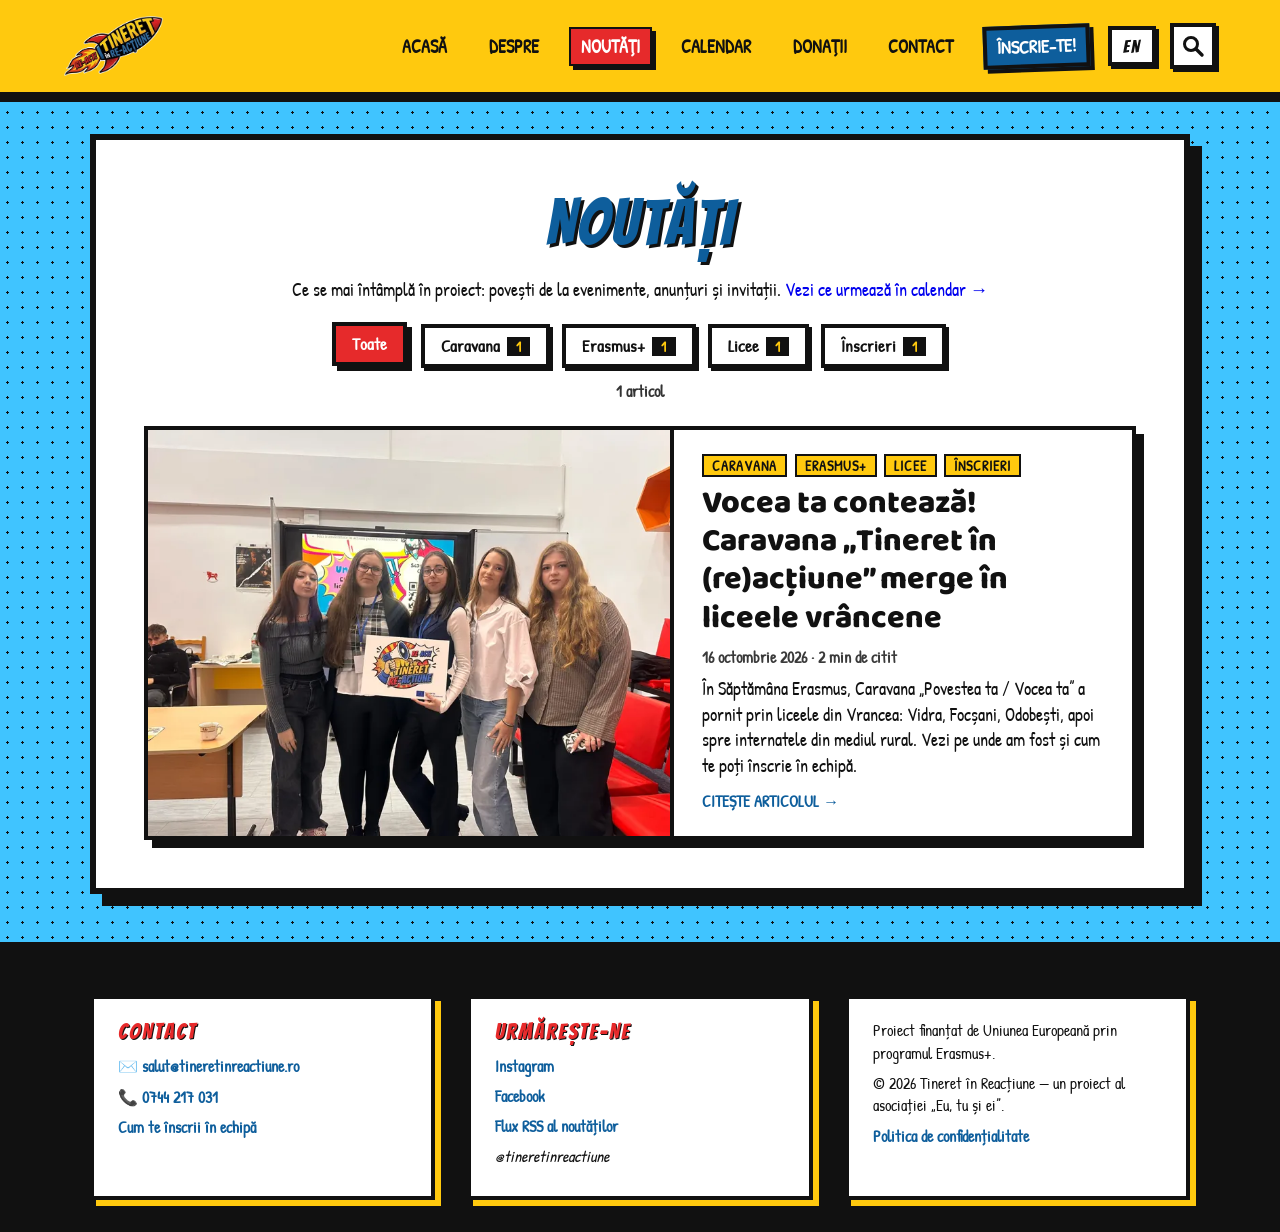
==== noutati.html @ 7a104371 "Add news section, site search and GitHub-to-cPanel publishing - Noutăți: news list with tag filters," ====
<!DOCTYPE html>
<html lang="ro">
<head>
    <meta charset="UTF-8">
    <meta name="viewport" content="width=device-width, initial-scale=1.0, viewport-fit=cover">
    <meta http-equiv="Content-Security-Policy" content="default-src 'self'; script-src 'self'; style-src 'self' 'unsafe-inline'; font-src 'self'; img-src 'self'; connect-src 'self' https://api.web3forms.com; object-src 'none'; base-uri 'self'; form-action 'self' mailto:; manifest-src 'self'; worker-src 'self'">
    <meta name="referrer" content="strict-origin-when-cross-origin">
    <title data-i18n="meta.title.noutati">Noutăți - Tineret în Reacțiune</title>
    <meta name="description" content="Noutăți din proiectul Tineret în Reacțiune: povești de la evenimente, caravane în licee, anunțuri și înscrieri pentru tinerii din Vrancea." data-i18n-attr="content:meta.desc.noutati">
    <link rel="canonical" href="https://tineretinreactiune.ro/noutati.html">
    <meta property="og:type" content="website">
    <meta property="og:site_name" content="Tineret în Reacțiune">
    <meta property="og:locale" content="ro_RO">
    <meta property="og:url" content="https://tineretinreactiune.ro/noutati.html">
    <meta property="og:title" content="Noutăți - Tineret în Reacțiune">
    <meta property="og:description" content="Noutăți din proiectul Tineret în Reacțiune: povești de la evenimente, caravane în licee, anunțuri și înscrieri pentru tinerii din Vrancea.">
    <meta property="og:image" content="https://tineretinreactiune.ro/og-image.png">
    <meta name="twitter:card" content="summary_large_image">
    <meta name="theme-color" content="#FFC90E">
    <link rel="manifest" href="manifest.webmanifest">
    <link rel="icon" type="image/png" href="favicon.png">
    <link rel="apple-touch-icon" href="apple-touch-icon.png">
    <link rel="alternate" type="application/rss+xml" title="Noutăți - Tineret în Reacțiune" href="https://tineretinreactiune.ro/feed.xml">
    <link rel="preload" href="fonts/bangers-400-latin.woff2" as="font" type="font/woff2" crossorigin>
    <link rel="preload" href="fonts/patrick-hand-400-latin.woff2" as="font" type="font/woff2" crossorigin>
    <link rel="stylesheet" href="style.css">
    <script src="lang-init.js"></script>
    <noscript><style>.comic-pop{opacity:1 !important;scale:none !important;rotate:none !important}</style></noscript>
    <script type="application/ld+json">
    {"@context": "https://schema.org", "@type": "Blog", "name": "Noutăți - Tineret în Reacțiune", "url": "https://tineretinreactiune.ro/noutati.html", "inLanguage": "ro", "publisher": {"@type": "NGO", "name": "Tineret în Reacțiune", "url": "https://tineretinreactiune.ro/"}, "blogPost": [{"@type": "BlogPosting", "headline": "Vocea ta contează! Caravana „Tineret în (re)acțiune” merge în liceele vrâncene", "url": "https://tineretinreactiune.ro/noutati/caravana-povestea-ta-vocea-ta.html", "datePublished": "2026-10-16"}]}
    </script>
</head>
<body class="pop-art-bg" data-page="noutati">

    <a href="#main" class="skip-link" data-i18n="a11y.skip">Sari la conținut</a>

    <header class="pop-header" id="site-header"></header>

    <main id="main">
        <section class="pop-inner-page pop-inner-page--top">
            <div class="pop-inner-content news-page">
                <h1 class="inner-title comic-pop" data-i18n="news.title">NOUTĂȚI</h1>
                <p class="inner-text comic-pop" style="transition-delay:0.1s"><span data-i18n="news.intro">Ce se mai întâmplă în proiect: povești de la evenimente, anunțuri și invitații.</span> <a href="calendar.html" data-i18n="news.introCal">Vezi ce urmează în calendar →</a></p>
                <div class="tag-filter comic-pop" role="group" aria-label="Filtrează după etichetă" data-i18n-attr="aria-label:news.filter"><button type="button" data-tag="" aria-pressed="true" data-i18n="news.all">Toate</button><button type="button" data-tag="caravana" aria-pressed="false"><span data-en="Caravan">Caravana</span> <span class="chip-count">1</span></button><button type="button" data-tag="erasmus" aria-pressed="false"><span data-en="Erasmus+">Erasmus+</span> <span class="chip-count">1</span></button><button type="button" data-tag="licee" aria-pressed="false"><span data-en="High schools">Licee</span> <span class="chip-count">1</span></button><button type="button" data-tag="inscrieri" aria-pressed="false"><span data-en="Sign-ups">Înscrieri</span> <span class="chip-count">1</span></button></div>
                <p class="post-count" id="postCount" role="status" aria-live="polite"></p>
                <div class="post-grid post-grid--list">
                <article class="post-card comic-pop is-featured" data-tags="caravana erasmus licee inscrieri">
                    <a class="post-card-cover" href="noutati/caravana-povestea-ta-vocea-ta.html" tabindex="-1" aria-hidden="true"><img class="cover-photo" src="noutati/img/caravana-povestea-ta-vocea-ta/caravana-7-sm.webp" alt="Cinci tinere zâmbesc într-o sală de clasă; una dintre ele ține logo-ul Tineret în (re)acțiune." width="800" height="600" loading="lazy" decoding="async"></a>
                    <div class="post-card-body">
                        <ul class="post-tags post-tags--card" aria-label="Etichete" data-i18n-attr="aria-label:news.tags"><li><a class="tag" href="noutati.html?eticheta=caravana"><span data-en="Caravan">Caravana</span></a></li><li><a class="tag" href="noutati.html?eticheta=erasmus"><span data-en="Erasmus+">Erasmus+</span></a></li><li><a class="tag" href="noutati.html?eticheta=licee"><span data-en="High schools">Licee</span></a></li><li><a class="tag" href="noutati.html?eticheta=inscrieri"><span data-en="Sign-ups">Înscrieri</span></a></li></ul>
                        <h2 class="post-card-title"><a href="noutati/caravana-povestea-ta-vocea-ta.html">Vocea ta contează! Caravana „Tineret în (re)acțiune” merge în liceele vrâncene</a></h2>
                        <p class="post-card-meta"><time datetime="2026-10-16" data-format="long">16 octombrie 2026</time> · 2 <span data-i18n="post.minRead">min de citit</span></p>
                        <p class="post-card-excerpt">În Săptămâna Erasmus, Caravana „Povestea ta / Vocea ta” a pornit prin liceele din Vrancea: Vidra, Focșani, Odobești, apoi spre internatele din mediul rural. Vezi pe unde am fost și cum te poți înscrie în echipă.</p>
                        <a class="post-card-more" href="noutati/caravana-povestea-ta-vocea-ta.html" aria-hidden="true" tabindex="-1"><span data-i18n="news.readMore">Citește articolul</span> →</a>
                    </div>
                </article>
                </div>
            </div>
        </section>
    </main>

    <footer class="pop-footer" id="site-footer"></footer>

    <script src="site-data.js"></script>
    <script src="i18n.js"></script>
    <script src="shared.js"></script>
    <script src="animations.js"></script>
    <script src="search.js"></script>
    <script src="blog.js"></script>
    <script src="spark.js"></script>
</body>
</html>
---- style.css ----
/* style.css - Tineret în Reacțiune · Pop Art */

/* ---------- Fonturi (găzduite local, fără Google) ---------- */
@font-face { font-family: 'Baloo 2'; font-style: normal; font-weight: 800; font-display: swap; src: url('fonts/baloo-2-800-latin-ext.woff2') format('woff2'); unicode-range: U+0100-02BA, U+02BD-02C5, U+02C7-02CC, U+02CE-02D7, U+02DD-02FF, U+0304, U+0308, U+0329, U+1D00-1DBF, U+1E00-1E9F, U+1EF2-1EFF, U+2020, U+20A0-20AB, U+20AD-20C0, U+2113, U+2C60-2C7F, U+A720-A7FF; }
@font-face { font-family: 'Baloo 2'; font-style: normal; font-weight: 800; font-display: swap; src: url('fonts/baloo-2-800-latin.woff2') format('woff2'); unicode-range: U+0000-00FF, U+0131, U+0152-0153, U+02BB-02BC, U+02C6, U+02DA, U+02DC, U+0304, U+0308, U+0329, U+2000-206F, U+20AC, U+2122, U+2191, U+2193, U+2212, U+2215, U+FEFF, U+FFFD; }
@font-face { font-family: 'Bangers'; font-style: normal; font-weight: 400; font-display: swap; src: url('fonts/bangers-400-latin-ext.woff2') format('woff2'); unicode-range: U+0100-02BA, U+02BD-02C5, U+02C7-02CC, U+02CE-02D7, U+02DD-02FF, U+0304, U+0308, U+0329, U+1D00-1DBF, U+1E00-1E9F, U+1EF2-1EFF, U+2020, U+20A0-20AB, U+20AD-20C0, U+2113, U+2C60-2C7F, U+A720-A7FF; }
@font-face { font-family: 'Bangers'; font-style: normal; font-weight: 400; font-display: swap; src: url('fonts/bangers-400-latin.woff2') format('woff2'); unicode-range: U+0000-00FF, U+0131, U+0152-0153, U+02BB-02BC, U+02C6, U+02DA, U+02DC, U+0304, U+0308, U+0329, U+2000-206F, U+20AC, U+2122, U+2191, U+2193, U+2212, U+2215, U+FEFF, U+FFFD; }
@font-face { font-family: 'Patrick Hand'; font-style: normal; font-weight: 400; font-display: swap; src: url('fonts/patrick-hand-400-latin-ext.woff2') format('woff2'); unicode-range: U+0100-02BA, U+02BD-02C5, U+02C7-02CC, U+02CE-02D7, U+02DD-02FF, U+0304, U+0308, U+0329, U+1D00-1DBF, U+1E00-1E9F, U+1EF2-1EFF, U+2020, U+20A0-20AB, U+20AD-20C0, U+2113, U+2C60-2C7F, U+A720-A7FF; }
@font-face { font-family: 'Patrick Hand'; font-style: normal; font-weight: 400; font-display: swap; src: url('fonts/patrick-hand-400-latin.woff2') format('woff2'); unicode-range: U+0000-00FF, U+0131, U+0152-0153, U+02BB-02BC, U+02C6, U+02DA, U+02DC, U+0304, U+0308, U+0329, U+2000-206F, U+20AC, U+2122, U+2191, U+2193, U+2212, U+2215, U+FEFF, U+FFFD; }

/* ---------- Tokens ---------- */
:root {
    --pop-yellow: #FFC90E;
    --pop-magenta: #E62A2B;
    --pop-blue: #0E5E9C;
    --pop-cyan: #40C4FF;
    --pop-black: #111111;
    --pop-white: #FFFFFF;
    --error: #B3001B;
    --header-h: 102px;
    --bounce: cubic-bezier(0.34, 1.56, 0.64, 1);
}

/* ---------- Bază ---------- */
* {
    margin: 0;
    padding: 0;
    box-sizing: border-box;
}

html {
    scroll-behavior: smooth;
}

body {
    min-height: 100vh;
    background-color: var(--pop-white);
    color: var(--pop-black);
    font-family: 'Patrick Hand', cursive;
    overflow-x: hidden;
}

h1, h2, h3 {
    font-family: 'Bangers', cursive;
    font-weight: 400;
    letter-spacing: 2px;
    text-transform: uppercase;
}

img {
    max-width: 100%;
    height: auto;
    display: block;
}

a {
    text-decoration: none;
    transition: all 0.2s;
}

button {
    font: inherit;
    color: inherit;
}

::selection {
    background: var(--pop-yellow);
    color: var(--pop-black);
}

:focus-visible {
    outline: 3px solid var(--pop-black);
    outline-offset: 3px;
}

.i18n-pending body {
    visibility: hidden;
    animation: i18n-failsafe 0s 1.5s forwards;
}

@keyframes i18n-failsafe {
    to { visibility: visible; }
}

.sr-only {
    position: absolute;
    width: 1px; height: 1px;
    padding: 0; margin: -1px;
    overflow: hidden;
    clip: rect(0, 0, 0, 0);
    white-space: nowrap;
    border: 0;
}

.skip-link {
    position: absolute;
    left: 1rem;
    top: -120px;
    z-index: 3000;
    background: var(--pop-yellow);
    color: var(--pop-black);
    border: 4px solid var(--pop-black);
    box-shadow: 4px 4px 0 var(--pop-black);
    padding: 0.5rem 1rem;
    font-weight: 900;
}

.skip-link:focus {
    top: 1rem;
}

/* ---------- Tranziții între pagini (halftone) ---------- */
@view-transition {
    navigation: auto;
}

@property --vt-dot {
    syntax: '<percentage>';
    inherits: false;
    initial-value: 0%;
}

::view-transition-old(root) {
    animation: vt-fade-out 0.4s ease both;
}

::view-transition-new(root) {
    animation: vt-halftone 0.55s cubic-bezier(0.4, 0, 0.2, 1) both;
    -webkit-mask-image: radial-gradient(circle, #000 var(--vt-dot), transparent calc(var(--vt-dot) + 0.5%));
    mask-image: radial-gradient(circle, #000 var(--vt-dot), transparent calc(var(--vt-dot) + 0.5%));
    -webkit-mask-size: 28px 28px;
    mask-size: 28px 28px;
    -webkit-mask-position: center;
    mask-position: center;
}

::view-transition-group(site-header) {
    animation: none;
}

@keyframes vt-halftone {
    from { --vt-dot: 0%; }
    to { --vt-dot: 72%; }
}

@keyframes vt-fade-out {
    to { opacity: 0; scale: 0.98; }
}

/* ---------- Antet ---------- */
.pop-header {
    view-transition-name: site-header;
    padding: 1rem 5%;
    position: fixed;
    width: 100%;
    top: 0;
    z-index: 1000;
    display: flex;
    justify-content: space-between;
    align-items: center;
    gap: 1rem;
    background-color: var(--pop-yellow);
    border-bottom: 5px solid var(--pop-black);
    box-shadow: 0px 5px 0px var(--pop-black);
    transition: padding 0.25s ease, box-shadow 0.25s ease;
}

.pop-header.scrolled {
    padding: 0.5rem 5%;
    box-shadow: 0px 3px 0px var(--pop-black);
}

.pop-header.scrolled .pop-logo-container img {
    height: 44px;
}

.pop-header.scrolled .site-title {
    font-size: 1.7rem;
}

.pop-logo-container {
    display: flex;
    align-items: center;
    gap: 12px;
    min-width: 0;
}

.pop-logo-container img {
    height: 60px;
    width: auto;
    flex-shrink: 0;
    transition: height 0.25s ease;
}

.site-title {
    font-family: 'Bangers', cursive;
    letter-spacing: 2px;
    text-transform: uppercase;
    color: var(--pop-blue);
    font-size: 2.2rem;
    text-shadow: 2px 2px 0px var(--pop-white), 4px 4px 0px var(--pop-black);
    white-space: nowrap;
    transition: font-size 0.25s ease;
}

.site-title span {
    color: var(--pop-magenta);
}

.pop-nav {
    display: flex;
    align-items: center;
}

.nav-links {
    list-style: none;
    display: flex;
    align-items: center;
    gap: 1.1rem;
}

.nav-links li a {
    display: inline-block;
    white-space: nowrap;
    color: var(--pop-black);
    font-weight: 900;
    font-size: 1.15rem;
    text-transform: uppercase;
    padding: 5px 10px;
    border: 2px solid transparent;
}

.nav-links li a:hover,
.nav-links li a.active {
    background-color: var(--pop-magenta);
    color: var(--pop-white);
    border-color: var(--pop-black);
    box-shadow: 4px 4px 0px var(--pop-black);
}

.nav-links li a.nav-cta {
    background-color: var(--pop-blue);
    color: var(--pop-white);
    border: 4px solid var(--pop-black);
    box-shadow: 4px 4px 0 var(--pop-black);
    rotate: -2deg;
}

.nav-links li a.nav-cta:hover,
.nav-links li a.nav-cta[aria-current="page"] {
    background-color: var(--pop-magenta);
    rotate: 0deg;
    translate: -2px -2px;
    box-shadow: 6px 6px 0 var(--pop-black);
}

.lang-toggle {
    font-family: 'Bangers', cursive;
    font-size: 1.15rem;
    letter-spacing: 2px;
    background: var(--pop-white);
    border: 4px solid var(--pop-black);
    box-shadow: 3px 3px 0 var(--pop-black);
    padding: 3px 10px;
    min-width: 48px;
    min-height: 40px;
    cursor: pointer;
    transition: translate 0.15s ease, box-shadow 0.15s ease, background-color 0.15s ease;
}

.lang-toggle:hover {
    background: var(--pop-cyan);
    translate: -2px -2px;
    box-shadow: 5px 5px 0 var(--pop-black);
}

/* Meniu mobil */
.menu-toggle {
    display: none;
    flex-direction: column;
    justify-content: center;
    align-items: center;
    gap: 5px;
    width: 46px;
    height: 46px;
    background-color: var(--pop-white);
    border: 3px solid var(--pop-black);
    box-shadow: 3px 3px 0px var(--pop-black);
    cursor: pointer;
    flex-shrink: 0;
    z-index: 1002;
    position: relative;
}

.menu-toggle span {
    display: block;
    width: 24px;
    height: 3px;
    background-color: var(--pop-black);
    transition: transform 0.3s ease, opacity 0.3s ease;
}

.menu-toggle.open span:nth-child(1) { transform: translateY(8px) rotate(45deg); }
.menu-toggle.open span:nth-child(2) { opacity: 0; }
.menu-toggle.open span:nth-child(3) { transform: translateY(-8px) rotate(-45deg); }

/* ---------- Fundal ---------- */
.pop-art-bg {
    background-image: radial-gradient(var(--pop-black) 10%, transparent 11%);
    background-size: 15px 15px;
    background-color: var(--pop-cyan);
}

/* ---------- Pagini interioare ---------- */
.pop-inner-page {
    min-height: 100vh;
    min-height: 100svh;
    display: flex;
    justify-content: center;
    align-items: center;
    text-align: center;
    padding: calc(var(--header-h) + 2rem) 5% 3rem;
}

.pop-inner-content {
    background-color: var(--pop-white);
    padding: clamp(1.5rem, 5vw, 3rem);
    max-width: 900px;
    width: 100%;
    border: 6px solid var(--pop-black);
    box-shadow: 12px 12px 0px var(--pop-black);
}

.inner-title {
    font-size: clamp(2rem, 5vw, 4rem);
    color: var(--pop-blue);
    text-shadow: 3px 3px 0px var(--pop-black);
    margin-bottom: 20px;
}

.inner-text {
    font-size: 1.15rem;
    line-height: 1.45;
    color: var(--pop-black);
    margin-bottom: 20px;
}

.hero-kicker {
    display: inline-block;
    background-color: var(--pop-black);
    color: var(--pop-yellow);
    font-weight: 700;
    font-size: clamp(0.8rem, 1.8vw, 0.95rem);
    letter-spacing: 3px;
    text-transform: uppercase;
    padding: 4px 14px;
    border: 3px solid var(--pop-black);
    margin-bottom: 0.9rem;
    transform: rotate(-1deg);
}

.quote {
    color: var(--pop-black);
    font-size: clamp(1.05rem, 2.2vw, 1.3rem);
    font-weight: 700;
    font-style: italic;
    line-height: 1.4;
    margin-bottom: 1.25rem;
}

/* ---------- Butoane ---------- */
.btn-wrapper {
    position: relative;
    display: inline-block;
}

.btn {
    display: inline-block;
    background-color: var(--pop-blue);
    color: var(--pop-white);
    padding: 14px 36px;
    font-family: 'Bangers', cursive;
    font-size: clamp(1.2rem, 3vw, 1.7rem);
    letter-spacing: 2px;
    border: 5px solid var(--pop-black);
    box-shadow: 8px 8px 0px var(--pop-black);
    transform: rotate(2deg);
    transition: all 0.2s ease;
    position: relative;
    z-index: 2;
    cursor: pointer;
}

.btn:hover {
    background-color: var(--pop-yellow);
    color: var(--pop-magenta);
    transform: translate(-5px, -5px) rotate(0deg);
    box-shadow: 13px 13px 0px var(--pop-black);
}

.btn:active {
    transform: translate(0, 0) rotate(0deg);
    box-shadow: 4px 4px 0px var(--pop-black);
}

.btn-alt {
    background-color: var(--pop-yellow);
    color: var(--pop-black);
    transform: rotate(-2deg);
}

.btn-alt:hover {
    background-color: var(--pop-magenta);
    color: var(--pop-white);
}

.btn[disabled] {
    opacity: 0.7;
    cursor: progress;
}

.btn-small {
    display: inline-flex;
    align-items: center;
    gap: 0.4rem;
    font-family: 'Patrick Hand', cursive;
    font-weight: 700;
    font-size: 1.05rem;
    padding: 0.45rem 1rem;
    min-height: 44px;
    background: var(--pop-white);
    color: var(--pop-black);
    border: 4px solid var(--pop-black);
    box-shadow: 4px 4px 0 var(--pop-black);
    cursor: pointer;
    transition: translate 0.15s ease, box-shadow 0.15s ease, background-color 0.15s ease;
}

.btn-small:hover {
    background: var(--pop-yellow);
    translate: -2px -2px;
    box-shadow: 6px 6px 0 var(--pop-black);
}

/* =====================================================================
   HERO (prima pagină) — compoziție 1280×720 scalată cu cqw
   ===================================================================== */
.hero-e {
    position: relative;
    min-height: 100vh;
    min-height: 100svh;
    padding-top: var(--header-h);
    display: grid;
    place-items: center;
    overflow: hidden;
    isolation: isolate;
    border-bottom: 6px solid var(--pop-black);
}

.hero-bg {
    position: absolute;
    inset: var(--header-h) 0 0 0;
    z-index: -1;
    overflow: hidden;
    background: #F58A1F;
}

.hero-layer {
    position: absolute;
    inset: 0;
    width: 100%;
    height: 100%;
    display: block;
}

.hero-rays {
    position: absolute;
    top: 50%;
    left: 50%;
    width: min(150vmax, 2800px);
    aspect-ratio: 1;
    translate: -50% -50%;
    background: repeating-conic-gradient(from 0deg, rgba(255, 255, 255, 0.26) 0deg 8.6deg, rgba(255, 255, 255, 0) 9deg 20deg);
    animation: rays-spin 140s linear infinite;
    will-change: rotate;
    pointer-events: none;
}

.hero-rays--white {
    background: repeating-conic-gradient(from 7deg, rgba(255, 255, 255, 0.85) 0deg 4deg, rgba(255, 255, 255, 0) 4.4deg 51deg);
    animation-duration: 220s;
    animation-direction: reverse;
}

@keyframes rays-spin {
    to { rotate: 360deg; }
}

.hero-stage {
    position: relative;
    width: min(100vw, calc((100vh - var(--header-h)) * 16 / 9), 1600px);
    width: min(100vw, calc((100svh - var(--header-h)) * 16 / 9), 1600px);
    aspect-ratio: 16 / 9;
    container-type: inline-size;
}

.hero-bubble,
.hero-badge,
.hero-bangs {
    position: absolute;
    inset: 0;
    pointer-events: none;
}

.hero-bubble {
    transform-origin: 50% 51%;
    animation: bubble-pop 0.8s var(--bounce) 0.15s both;
}

.hero-title {
    position: absolute;
    left: 19.14%;
    width: 61.72%;
    top: 26.1%;
    text-align: center;
    font-family: 'Baloo 2', 'Rubik', sans-serif;
    font-weight: 800;
    font-size: 8.125cqw;
    line-height: 0.98;
    letter-spacing: 0;
    text-transform: none;
    color: var(--pop-black);
    -webkit-text-stroke: 0.23cqw var(--pop-black);
}

.star-up,
.star-down {
    transform-box: fill-box;
    transform-origin: center;
    animation: twinkle 2.6s ease-in-out infinite;
    animation-delay: calc(var(--i) * -0.37s);
}

@keyframes twinkle {
    0%, 100% { scale: 1; }
    50% { scale: 1.18; }
}

.hero-cta-wrap {
    position: absolute;
    left: 16.8%;
    width: 61.72%;
    top: 69.4%;
    display: flex;
    justify-content: center;
    animation: pop-in 0.6s var(--bounce) 0.75s both;
}

.hero-cta {
    background-color: var(--pop-magenta);
    font-size: max(16px, 2.2cqw);
    padding: max(8px, 0.95cqw) max(18px, 2.7cqw);
    text-shadow: 2px 2px 0 var(--pop-black);
    transform: rotate(-2deg);
}

.hero-badge {
    transform-origin: 11.7% 16.4%;
    animation: badge-drop 0.75s var(--bounce) 0.45s both;
}

.hero-logo {
    position: absolute;
    left: 0.3%;
    top: 2.5%;
    width: 25.8%;
    rotate: -4deg;
    filter: drop-shadow(0.55cqw 0.55cqw 0 var(--pop-black));
    pointer-events: auto;
    cursor: pointer;
    user-select: none;
    -webkit-user-drag: none;
}

.hero-bangs {
    transform-origin: 65% 80%;
    animation: pop-in 0.5s var(--bounce) 1.15s both, bangs-wiggle 3.5s ease-in-out 2s infinite;
}

@keyframes bangs-wiggle {
    0%, 80%, 100% { rotate: 0deg; }
    85% { rotate: -4deg; }
    90% { rotate: 3deg; }
    95% { rotate: -2deg; }
}

.hero-spark {
    position: absolute;
    right: -2.03%;
    bottom: -3.05%;
    width: 36.7%;
    padding: 0;
    border: 0;
    background: none;
    cursor: pointer;
    rotate: -5deg;
    transition: scale 0.25s var(--bounce);
    animation: spark-fly 1.1s cubic-bezier(0.22, 1, 0.36, 1) 0.5s both;
    -webkit-tap-highlight-color: transparent;
}

.hero-spark img {
    width: 100%;
    filter: drop-shadow(0.23cqw 0 0 #fff) drop-shadow(-0.23cqw 0 0 #fff) drop-shadow(0 0.23cqw 0 #fff) drop-shadow(0 -0.23cqw 0 #fff) drop-shadow(0.62cqw 0.62cqw 0 var(--pop-black));
    animation: spark-hover 3.2s ease-in-out 1.6s infinite;
}

.hero-spark:hover {
    scale: 1.04;
}

.hero-spark.boing {
    scale: 1.12;
}

.hero-spark:focus-visible {
    outline: 4px dashed var(--pop-black);
    outline-offset: 4px;
    border-radius: 16px;
}

@keyframes spark-fly {
    from { translate: 60vw 12%; opacity: 0; }
    35% { opacity: 1; }
    to { translate: 0 0; opacity: 1; }
}

@keyframes spark-hover {
    0%, 100% { translate: 0 0; }
    50% { translate: 0 -3.5%; }
}

.spark-tip {
    position: absolute;
    right: 1.5%;
    bottom: 47%;
    width: max-content;
    max-width: 21%;
    z-index: 5;
    background: var(--pop-white);
    border: 4px solid var(--pop-black);
    border-radius: 18px;
    box-shadow: 6px 6px 0 var(--pop-black);
    padding: max(10px, 0.9cqw) max(14px, 1.3cqw);
    font-weight: 700;
    font-size: max(15px, 1.4cqw);
    line-height: 1.3;
    text-align: left;
    opacity: 0;
    scale: 0.6;
    transform-origin: 70% 110%;
    transition: opacity 0.2s ease, scale 0.35s var(--bounce);
    pointer-events: none;
}

.spark-tip.show {
    opacity: 1;
    scale: 1;
    pointer-events: auto;
}

.spark-tip::after {
    content: '';
    position: absolute;
    bottom: -18px;
    right: 30%;
    border-left: 12px solid transparent;
    border-right: 12px solid transparent;
    border-top: 18px solid var(--pop-black);
}

.spark-tip a {
    display: inline-block;
    margin-top: 4px;
    color: var(--pop-blue);
    font-weight: 900;
    text-decoration: underline;
}

@keyframes bubble-pop {
    from { opacity: 0; transform: scale(0.35) rotate(-6deg); }
    to { opacity: 1; transform: none; }
}

@keyframes badge-drop {
    from { opacity: 0; transform: translateY(-60%) rotate(-25deg); }
    to { opacity: 1; transform: none; }
}

@keyframes pop-in {
    from { opacity: 0; scale: 0.3; }
    to { opacity: 1; scale: 1; }
}

/* ---------- Secțiuni prima pagină ---------- */
.home-intro {
    display: grid;
    grid-template-columns: minmax(0, 1.4fr) minmax(0, 1fr);
    gap: 2.5rem;
    align-items: start;
    max-width: 1150px;
    margin: 0 auto;
    padding: 5rem 5% 3rem;
}

.home-intro:has(.next-event[hidden]) {
    grid-template-columns: minmax(0, 1fr);
    max-width: 900px;
}

.intro-card {
    background: var(--pop-white);
    border: 6px solid var(--pop-black);
    box-shadow: 12px 12px 0 var(--pop-black);
    padding: clamp(1.5rem, 4vw, 2.5rem);
    transform: rotate(-1deg);
    text-align: center;
}

.intro-card h2 {
    font-size: clamp(2.2rem, 5vw, 3.6rem);
    color: var(--pop-magenta);
    text-shadow: 3px 3px 0 var(--pop-black);
    margin-bottom: 0.75rem;
}

.intro-actions {
    display: flex;
    flex-wrap: wrap;
    justify-content: center;
    gap: 1.5rem;
    margin-top: 1.5rem;
}

.next-event {
    background: var(--pop-yellow);
    border: 6px solid var(--pop-black);
    box-shadow: 10px 10px 0 var(--pop-black);
    padding: 1.5rem;
    transform: rotate(2deg);
    text-align: center;
}

.next-event-label {
    display: inline-block;
    background: var(--pop-black);
    color: var(--pop-yellow);
    font-weight: 700;
    letter-spacing: 2px;
    text-transform: uppercase;
    padding: 3px 12px;
    margin-bottom: 0.75rem;
}

.next-event h3 {
    font-size: clamp(1.7rem, 3.5vw, 2.3rem);
    color: var(--pop-blue);
    text-shadow: 2px 2px 0 var(--pop-white);
    margin-bottom: 0.35rem;
}

.next-event-when {
    font-size: 1.15rem;
    font-weight: 700;
    margin-bottom: 1rem;
}

.countdown {
    display: flex;
    justify-content: center;
    gap: 0.75rem;
    margin-bottom: 1.25rem;
}

.countdown-box {
    min-width: 72px;
    background: var(--pop-white);
    border: 4px solid var(--pop-black);
    box-shadow: 4px 4px 0 var(--pop-black);
    padding: 0.4rem 0.5rem;
}

.countdown-num {
    display: block;
    font-family: 'Bangers', cursive;
    font-size: 2.4rem;
    line-height: 1;
    color: var(--pop-magenta);
}

.countdown-unit {
    font-size: 0.95rem;
    font-weight: 700;
    text-transform: uppercase;
}

.next-event-live {
    font-family: 'Bangers', cursive;
    font-size: 2rem;
    color: var(--pop-magenta);
    margin-bottom: 1rem;
}

.impact {
    max-width: 1150px;
    margin: 0 auto;
    padding: 1rem 5% 5rem;
    text-align: center;
}

.impact-title {
    display: inline-block;
    font-size: clamp(2rem, 4vw, 3rem);
    background: var(--pop-black);
    color: var(--pop-yellow);
    padding: 0.2rem 1.25rem;
    margin-bottom: 2rem;
    transform: rotate(-1deg);
}

.impact-grid {
    list-style: none;
    display: grid;
    grid-template-columns: repeat(auto-fit, minmax(220px, 1fr));
    gap: 1.75rem;
}

.impact-item {
    display: flex;
    flex-direction: column;
    gap: 0.25rem;
    padding: 1.5rem 1rem;
    border: 5px solid var(--pop-black);
    box-shadow: 8px 8px 0 var(--pop-black);
    background: var(--pop-yellow);
    color: var(--pop-black);
}

.impact-item:nth-child(2) { background: var(--pop-magenta); color: var(--pop-white); }
.impact-item:nth-child(3) { background: var(--pop-blue); color: var(--pop-white); }

.impact-num {
    font-family: 'Bangers', cursive;
    font-size: clamp(3rem, 7vw, 4.5rem);
    line-height: 1;
    color: var(--pop-white);
    text-shadow: 3px 3px 0 var(--pop-black);
    -webkit-text-stroke: 1px var(--pop-black);
}

.impact-label {
    font-size: 1.25rem;
    font-weight: 700;
    text-transform: uppercase;
}

/* ---------- Spark (cursor) ---------- */
#spark-cursor {
    position: fixed;
    top: 0; left: 0;
    width: 70px;
    pointer-events: none;
    z-index: 9999;
    display: none;
    transform-origin: center center;
    will-change: transform, opacity;
    filter: drop-shadow(6px 6px 0px rgba(17, 17, 17, 0.6));
    opacity: 0;
    transition: opacity 0.3s ease;
}

@media (hover: hover) and (pointer: fine) {
    #spark-cursor { display: block; }
}

/* Easter egg */
.pow-burst {
    position: fixed;
    z-index: 10000;
    width: 180px;
    translate: -50% -50%;
    pointer-events: none;
    animation: pow 1.1s var(--bounce) forwards;
}

.pow-burst span {
    position: absolute;
    inset: 0;
    display: grid;
    place-items: center;
    font-family: 'Bangers', cursive;
    font-size: 3rem;
    color: var(--pop-white);
    -webkit-text-stroke: 2px var(--pop-black);
    text-shadow: 4px 4px 0 var(--pop-black);
    rotate: -8deg;
}

@keyframes pow {
    0% { scale: 0.2; opacity: 0; }
    20% { scale: 1.15; opacity: 1; }
    75% { scale: 1; opacity: 1; }
    100% { scale: 1.3; opacity: 0; }
}

.confetti-star {
    position: fixed;
    z-index: 10000;
    width: 26px;
    height: 26px;
    pointer-events: none;
}

/* ---------- Comic pop (scroll reveal) ---------- */
/* scale/rotate (not transform) so elements keep their own transform tilt */
.comic-pop {
    opacity: 0;
    scale: 0.5;
    rotate: -5deg;
    transition: opacity 0.6s var(--bounce), scale 0.6s var(--bounce), rotate 0.6s var(--bounce);
}

.comic-pop.active {
    opacity: 1;
    scale: 1;
    rotate: 0deg;
}

/* ---------- Footer ---------- */
.pop-footer {
    background-color: var(--pop-black);
    color: var(--pop-white);
    border-top: 5px solid var(--pop-black);
    padding: 3rem 5% 2rem;
}

.pop-footer :focus-visible {
    outline-color: var(--pop-yellow);
}

.footer-inner {
    display: flex;
    flex-wrap: wrap;
    gap: 2rem;
    max-width: 1100px;
    margin: 0 auto;
    justify-content: space-between;
}

.footer-col {
    flex: 1 1 220px;
    min-width: 220px;
    background-color: var(--pop-white);
    color: var(--pop-black);
    border: 4px solid var(--pop-black);
    box-shadow: 6px 6px 0px var(--pop-yellow);
    padding: 1.25rem 1.5rem;
}

.footer-col h2 {
    font-size: 1.4rem;
    color: var(--pop-magenta);
    margin-bottom: 0.75rem;
    text-shadow: 1px 1px 0px var(--pop-black);
}

.footer-col p {
    margin-bottom: 0.5rem;
    line-height: 1.4;
}

.footer-col a {
    color: var(--pop-blue);
    font-weight: 700;
}

.footer-col a:hover {
    color: var(--pop-magenta);
}

.footer-social {
    display: flex;
    flex-direction: column;
    gap: 0.5rem;
}

.footer-handle {
    margin-top: 0.5rem;
    font-style: italic;
}

.btn-install {
    margin-top: 0.5rem;
    font-weight: 700;
    font-size: 1rem;
    padding: 0.5rem 0.9rem;
    min-height: 44px;
    background: var(--pop-yellow);
    border: 4px solid var(--pop-black);
    box-shadow: 4px 4px 0 var(--pop-black);
    cursor: pointer;
}

.btn-install:hover {
    background: var(--pop-cyan);
}

/* ---------- Buton Înapoi Sus ---------- */
.back-to-top {
    position: fixed;
    right: 20px;
    bottom: 20px;
    width: 52px;
    height: 52px;
    background-color: var(--pop-yellow);
    color: var(--pop-black);
    border: 4px solid var(--pop-black);
    box-shadow: 5px 5px 0px var(--pop-black);
    font-size: 1.2rem;
    cursor: pointer;
    z-index: 900;
    opacity: 0;
    visibility: hidden;
    transform: translateY(20px);
    transition: opacity 0.3s ease, transform 0.3s ease, visibility 0.3s;
}

.back-to-top.visible {
    opacity: 1;
    visibility: visible;
    transform: translateY(0);
}

.back-to-top:hover {
    background-color: var(--pop-magenta);
    color: var(--pop-white);
    transform: translate(-3px, -3px);
    box-shadow: 8px 8px 0px var(--pop-black);
}

/* ---------- Calendar ---------- */
.events-section + .events-section {
    margin-top: 3rem;
}

.events-heading {
    display: inline-block;
    font-size: clamp(1.6rem, 3.5vw, 2.4rem);
    background: var(--pop-black);
    color: var(--pop-yellow);
    padding: 0.15rem 1rem;
    margin-bottom: 1.5rem;
    transform: rotate(-1deg);
}

.calendar-grid {
    display: flex;
    flex-direction: column;
    gap: 2rem;
    max-width: 900px;
    margin: 0 auto;
}

.event-card {
    position: relative;
    display: flex;
    align-items: center;
    gap: 20px;
    text-align: left;
    background: var(--pop-white);
    border: 4px solid var(--pop-black);
    box-shadow: 8px 8px 0px var(--pop-black);
    padding: 20px;
    transition: transform 0.2s ease, box-shadow 0.2s ease;
}

.event-card:hover {
    transform: translateX(8px);
    box-shadow: 12px 12px 0px var(--pop-magenta);
}

.event-date {
    background: var(--pop-yellow);
    color: var(--pop-black);
    border: 4px solid var(--pop-black);
    padding: 10px;
    text-align: center;
    min-width: 110px;
    display: flex;
    flex-direction: column;
    justify-content: center;
    flex-shrink: 0;
}

.event-day { font-family: 'Bangers', cursive; font-size: 3rem; line-height: 1; }
.event-month { font-size: 1.2rem; font-weight: 900; text-transform: uppercase; }
.event-year { font-size: 0.95rem; font-weight: 700; }

.event-details h3 {
    font-size: 2rem;
    color: var(--pop-blue);
    margin-bottom: 5px;
    text-shadow: 1px 1px 0px var(--pop-black);
}

.event-details p {
    font-size: 1.1rem;
    line-height: 1.4;
}

.event-location {
    display: inline-block;
    margin-top: 10px;
    background: var(--pop-magenta);
    color: var(--pop-white);
    padding: 5px 15px;
    border: 2px solid var(--pop-black);
    font-weight: bold;
}

.event-actions {
    display: flex;
    flex-wrap: wrap;
    gap: 0.75rem;
    margin-top: 1rem;
}

.event-card.is-past {
    background: #F1F1F1;
}

.event-card.is-past .event-date {
    background: #D9D9D9;
}

.event-card.is-past .event-details h3 {
    color: #3A3A3A;
    padding-right: 7.5rem;
}

.event-card.is-past .event-location {
    background: #5A5A5A;
}

.event-stamp {
    position: absolute;
    top: 12px;
    right: 12px;
    font-family: 'Bangers', cursive;
    font-size: 1.5rem;
    letter-spacing: 3px;
    color: var(--pop-magenta);
    background: var(--pop-white);
    border: 4px solid var(--pop-black);
    box-shadow: 3px 3px 0 var(--pop-black);
    padding: 0 0.7rem;
    rotate: 8deg;
}

.events-empty {
    background: var(--pop-yellow);
    border: 4px solid var(--pop-black);
    box-shadow: 8px 8px 0 var(--pop-black);
    padding: 1.5rem;
    font-size: 1.2rem;
    font-weight: 700;
}

.events-empty a {
    color: var(--pop-blue);
    text-decoration: underline;
}

/* ---------- Donații ---------- */
.panou-donatie {
    background-color: var(--pop-white);
    border: 5px solid var(--pop-black);
    box-shadow: 12px 12px 0px var(--pop-black);
    padding: 40px 20px;
    max-width: 700px;
    margin: 0 auto;
    text-align: center;
    transform: rotate(1deg);
}

.panou-donatie h2 {
    font-size: 3rem;
    color: var(--pop-magenta);
    margin-bottom: 20px;
    text-shadow: 2px 2px 0px var(--pop-black);
}

.panou-donatie p {
    font-size: 1.2rem;
    line-height: 1.5;
    margin-bottom: 25px;
}

.btn-donatie {
    background-color: var(--pop-magenta);
    color: var(--pop-white);
    font-size: 2rem;
    padding: 15px 50px;
}

.btn-donatie:hover {
    background-color: var(--pop-yellow);
    color: var(--pop-magenta);
    transform: translate(-4px, -4px);
    box-shadow: 12px 12px 0px var(--pop-black);
}

.panou-bancar {
    scroll-margin-top: calc(var(--header-h) + 1rem);
    background-color: var(--pop-yellow);
    border: 5px solid var(--pop-black);
    box-shadow: 10px 10px 0px var(--pop-black);
    padding: 30px;
    max-width: 700px;
    margin: 40px auto 0;
    text-align: left;
}

.panou-bancar h2 {
    font-size: 1.8rem;
    margin-bottom: 20px;
    text-shadow: 2px 2px 0px var(--pop-white);
}

.rand-bancar {
    display: flex;
    flex-wrap: wrap;
    align-items: center;
    gap: 10px;
    background: var(--pop-white);
    border: 2px solid var(--pop-black);
    padding: 12px 16px;
    margin-bottom: 12px;
}

.eticheta-bancara {
    font-weight: 900;
    text-transform: uppercase;
    color: var(--pop-magenta);
    min-width: 110px;
}

.valoare-bancara {
    font-family: monospace;
    font-size: 1.1rem;
    letter-spacing: 1px;
    flex-grow: 1;
    overflow-wrap: anywhere;
}

.btn-copiaza {
    background-color: var(--pop-blue);
    color: var(--pop-white);
    font-weight: 700;
    font-size: 0.95rem;
    border: 2px solid var(--pop-black);
    box-shadow: 3px 3px 0px var(--pop-black);
    padding: 6px 14px;
    min-height: 40px;
    cursor: pointer;
    transition: all 0.15s ease;
}

.btn-copiaza:hover {
    background-color: var(--pop-yellow);
    color: var(--pop-black);
    transform: translate(-2px, -2px);
    box-shadow: 5px 5px 0px var(--pop-black);
}

.btn-copiaza.copiat {
    background-color: var(--pop-magenta);
}

/* ---------- Formulare ---------- */
.pop-form {
    display: grid;
    gap: 1.25rem;
    max-width: 720px;
    margin: 0 auto;
    text-align: left;
}

.form-row {
    display: grid;
    grid-template-columns: repeat(2, minmax(0, 1fr));
    gap: 1.25rem;
}

.field {
    display: flex;
    flex-direction: column;
    gap: 0.35rem;
}

.field label,
.field .field-label {
    font-weight: 900;
    font-size: 1.1rem;
}

.req {
    color: var(--pop-magenta);
}

.field input,
.field select,
.field textarea {
    width: 100%;
    font: inherit;
    font-size: 1.15rem;
    color: var(--pop-black);
    background: var(--pop-white);
    padding: 0.65rem 0.85rem;
    border: 4px solid var(--pop-black);
    border-radius: 0;
    box-shadow: 4px 4px 0 var(--pop-black);
    transition: box-shadow 0.15s ease, border-color 0.15s ease;
}

.field textarea {
    min-height: 140px;
    resize: vertical;
}

.field input:focus-visible,
.field select:focus-visible,
.field textarea:focus-visible {
    outline: none;
    border-color: var(--pop-blue);
    box-shadow: 6px 6px 0 var(--pop-blue);
}

.field [aria-invalid="true"] {
    border-color: var(--error);
    box-shadow: 4px 4px 0 var(--error);
}

.field-error {
    color: var(--error);
    font-weight: 700;
}

.field-error:empty {
    display: none;
}

.field-hint {
    font-size: 0.98rem;
    color: #333;
}

.check {
    display: flex;
    gap: 0.75rem;
    align-items: flex-start;
    font-size: 1.1rem;
    line-height: 1.35;
}

.check input {
    width: 26px;
    height: 26px;
    flex-shrink: 0;
    margin-top: 1px;
    accent-color: var(--pop-magenta);
    box-shadow: none;
}

.check a {
    color: var(--pop-blue);
    font-weight: 700;
    text-decoration: underline;
}

.hp-field {
    position: absolute;
    left: -10000px;
    width: 1px;
    height: 1px;
    overflow: hidden;
}

.form-actions {
    display: flex;
    justify-content: center;
    margin-top: 0.5rem;
}

.form-status {
    font-weight: 700;
    font-size: 1.1rem;
    padding: 0.75rem 1rem;
    border: 4px solid var(--pop-black);
    background: var(--pop-yellow);
    box-shadow: 4px 4px 0 var(--pop-black);
}

.form-status.is-error {
    background: #FFE3E3;
    border-color: var(--error);
    box-shadow: 4px 4px 0 var(--error);
}

.form-status a {
    color: var(--pop-blue);
    text-decoration: underline;
}

.form-success {
    display: grid;
    justify-items: center;
    gap: 1rem;
    text-align: center;
    animation: pop-in 0.6s var(--bounce) both;
}

.form-success h2 {
    font-size: clamp(2rem, 5vw, 3rem);
    color: var(--pop-magenta);
    text-shadow: 3px 3px 0 var(--pop-black);
}

.form-success h2:focus {
    outline: none;
}

.form-success img {
    width: 160px;
    filter: drop-shadow(6px 6px 0 var(--pop-black));
    animation: spark-hover 2.4s ease-in-out infinite;
}

.section-divider {
    border: 0;
    border-top: 5px dashed var(--pop-black);
    margin: 2.5rem 0;
}

/* ---------- Politică / text lung ---------- */
.legal {
    text-align: left;
}

.legal h2 {
    font-size: clamp(1.4rem, 3vw, 1.8rem);
    color: var(--pop-blue);
    text-shadow: 1px 1px 0 var(--pop-black);
    margin: 1.75rem 0 0.5rem;
}

.legal p,
.legal li {
    font-size: 1.12rem;
    line-height: 1.5;
    margin-bottom: 0.6rem;
}

.legal ul {
    padding-left: 1.4rem;
}

.legal a {
    color: var(--pop-blue);
    font-weight: 700;
    text-decoration: underline;
}

.legal-updated {
    font-style: italic;
    color: #333;
}

/* ---------- Offline ---------- */
.offline-spark {
    width: 180px;
    margin: 0 auto 1rem;
    filter: drop-shadow(6px 6px 0 var(--pop-black)) grayscale(0.4);
}

/* ---------- Căutare ---------- */
.pop-nav {
    gap: 0.9rem;
}

.search-toggle {
    order: 1;
    display: inline-grid;
    place-items: center;
    width: 46px;
    height: 46px;
    flex-shrink: 0;
    background: var(--pop-white);
    color: var(--pop-black);
    border: 4px solid var(--pop-black);
    box-shadow: 3px 3px 0 var(--pop-black);
    cursor: pointer;
    transition: translate 0.15s ease, box-shadow 0.15s ease, background-color 0.15s ease;
}

.search-toggle:hover {
    background: var(--pop-cyan);
    translate: -2px -2px;
    box-shadow: 5px 5px 0 var(--pop-black);
}

.search-open {
    overflow: hidden;
}

.search-dialog {
    width: min(680px, calc(100% - 32px));
    max-width: none;
    max-height: calc(100dvh - 32px);
    margin: max(16px, 9vh) auto auto;
    padding: 0;
    border: 6px solid var(--pop-black);
    box-shadow: 12px 12px 0 var(--pop-black);
    background: var(--pop-white);
    color: var(--pop-black);
    overflow: hidden;
}

.search-dialog[open] {
    animation: pop-in 0.35s var(--bounce) both;
}

.search-dialog::backdrop {
    background-color: rgba(17, 17, 17, 0.6);
    background-image: radial-gradient(rgba(255, 201, 14, 0.35) 12%, transparent 13%);
    background-size: 14px 14px;
}

.search-box {
    display: flex;
    flex-direction: column;
    max-height: calc(100dvh - 44px);
}

.search-head {
    display: flex;
    align-items: center;
    justify-content: space-between;
    gap: 1rem;
    padding: 0.6rem 0.75rem 0.6rem 1.1rem;
    background: var(--pop-yellow);
    border-bottom: 4px solid var(--pop-black);
}

.search-title {
    font-size: 1.7rem;
    color: var(--pop-blue);
    text-shadow: 2px 2px 0 var(--pop-white);
}

.search-close {
    width: 44px;
    height: 44px;
    font-size: 1.3rem;
    font-weight: 900;
    background: var(--pop-white);
    border: 4px solid var(--pop-black);
    box-shadow: 3px 3px 0 var(--pop-black);
    cursor: pointer;
}

.search-close:hover {
    background: var(--pop-magenta);
    color: var(--pop-white);
}

.search-field {
    padding: 1rem 1.1rem 0.4rem;
}

.search-field input {
    width: 100%;
    font: inherit;
    font-size: 1.3rem;
    padding: 0.7rem 0.9rem;
    border: 4px solid var(--pop-black);
    border-radius: 0;
    box-shadow: 4px 4px 0 var(--pop-black);
    background: var(--pop-white);
    color: var(--pop-black);
}

.search-field input:focus-visible {
    outline: none;
    border-color: var(--pop-blue);
    box-shadow: 5px 5px 0 var(--pop-blue);
}

.search-status {
    padding: 0.35rem 1.1rem;
    font-weight: 700;
    color: #333;
    min-height: 2rem;
}

.search-results {
    list-style: none;
    overflow-y: auto;
    overscroll-behavior: contain;
    padding: 0.25rem 1.1rem 1rem;
    display: grid;
    gap: 0.6rem;
}

.search-hit {
    display: grid;
    gap: 0.15rem;
    padding: 0.65rem 0.9rem;
    color: var(--pop-black);
    border: 3px solid var(--pop-black);
    background: var(--pop-white);
    transition: none;
}

[aria-selected="true"] > .search-hit {
    background: var(--pop-yellow);
    box-shadow: 5px 5px 0 var(--pop-black);
    translate: -2px -2px;
}

.search-type {
    justify-self: start;
    font-size: 0.85rem;
    font-weight: 900;
    letter-spacing: 1px;
    text-transform: uppercase;
    padding: 0 0.5rem;
    border: 2px solid var(--pop-black);
    background: var(--pop-cyan);
}

.search-hit--post .search-type { background: var(--pop-magenta); color: var(--pop-white); }
.search-hit--event .search-type { background: var(--pop-blue); color: var(--pop-white); }

.search-hit-title {
    font-family: 'Baloo 2', sans-serif;
    font-weight: 800;
    font-size: 1.2rem;
    line-height: 1.2;
}

.search-hit-text {
    font-size: 1.02rem;
    line-height: 1.35;
    color: #2A2A2A;
}

.search-hit mark {
    background: var(--pop-yellow);
    color: var(--pop-black);
    font-weight: 700;
    padding: 0 2px;
}

[aria-selected="true"] > .search-hit mark {
    background: var(--pop-white);
}

.search-keys {
    padding: 0.5rem 1.1rem;
    border-top: 3px dashed var(--pop-black);
    font-size: 0.95rem;
    color: #333;
}

/* ---------- Etichete de secțiune ---------- */
.section-tag {
    display: inline-block;
    font-size: clamp(1.6rem, 3.5vw, 2.4rem);
    background: var(--pop-black);
    color: var(--pop-yellow);
    padding: 0.15rem 1rem;
    margin-bottom: 1.5rem;
    transform: rotate(-1deg);
}

/* ---------- Noutăți: listă + carduri ---------- */
.pop-inner-page--top {
    align-items: flex-start;
}

.news-page {
    max-width: 1100px;
}

.tag-filter {
    display: flex;
    flex-wrap: wrap;
    justify-content: center;
    gap: 0.75rem;
    margin: 0.5rem 0 0.75rem;
}

.tag-filter button {
    font: inherit;
    font-weight: 700;
    font-size: 1.05rem;
    min-height: 44px;
    padding: 0.35rem 1rem;
    background: var(--pop-white);
    border: 4px solid var(--pop-black);
    box-shadow: 3px 3px 0 var(--pop-black);
    cursor: pointer;
    transition: translate 0.15s ease, box-shadow 0.15s ease, background-color 0.15s ease;
}

.tag-filter button:hover {
    background: var(--pop-cyan);
}

.tag-filter button[aria-pressed="true"] {
    background: var(--pop-magenta);
    color: var(--pop-white);
    translate: -2px -2px;
    box-shadow: 5px 5px 0 var(--pop-black);
}

.chip-count {
    display: inline-block;
    min-width: 1.6em;
    margin-left: 0.2rem;
    padding: 0 0.3rem;
    background: var(--pop-black);
    color: var(--pop-yellow);
    font-size: 0.9rem;
}

.post-count {
    font-weight: 700;
    color: #333;
    margin-bottom: 1.5rem;
}

.post-grid {
    display: grid;
    grid-template-columns: repeat(auto-fill, minmax(min(100%, 300px), 1fr));
    gap: 2rem;
    text-align: left;
}

.post-grid--home {
    grid-template-columns: repeat(auto-fit, minmax(min(100%, 300px), 380px));
    justify-content: center;
}

.post-card {
    position: relative;
    display: flex;
    flex-direction: column;
    background: var(--pop-white);
    border: 4px solid var(--pop-black);
    box-shadow: 8px 8px 0 var(--pop-black);
    transition: opacity 0.6s var(--bounce), scale 0.6s var(--bounce), rotate 0.6s var(--bounce), translate 0.2s ease, box-shadow 0.2s ease;
}

.post-card:hover,
.post-card:focus-within {
    translate: -4px -4px;
    box-shadow: 12px 12px 0 var(--pop-magenta);
}

.post-card.is-featured {
    grid-column: 1 / -1;
    display: grid;
    grid-template-columns: minmax(0, 1.15fr) minmax(0, 1fr);
}

.post-card-cover {
    display: block;
    border-bottom: 4px solid var(--pop-black);
    overflow: hidden;
}

.post-card.is-featured .post-card-cover {
    border-bottom: 0;
    border-right: 4px solid var(--pop-black);
}

.post-card-cover > * {
    transition: scale 0.4s ease;
}

.post-card:hover .post-card-cover > * {
    scale: 1.04;
}

.post-card-body {
    display: flex;
    flex-direction: column;
    gap: 0.5rem;
    padding: 1.1rem 1.25rem 1.25rem;
    flex: 1;
}

.post-card.is-featured .post-card-body {
    justify-content: center;
    padding: 1.5rem 1.75rem;
}

.post-card-title {
    font-family: 'Baloo 2', sans-serif;
    font-weight: 800;
    text-transform: none;
    letter-spacing: 0;
    font-size: 1.35rem;
    line-height: 1.2;
}

.post-card.is-featured .post-card-title {
    font-size: clamp(1.45rem, 2.6vw, 2rem);
}

.post-card-title a {
    color: var(--pop-black);
}

/* The whole card is clickable through the title link. */
.post-card-title a::after {
    content: '';
    position: absolute;
    inset: 0;
    z-index: 1;
}

.post-card-title a:focus-visible {
    outline: none;
}

.post-card:has(.post-card-title a:focus-visible) {
    outline: 4px dashed var(--pop-black);
    outline-offset: 5px;
}

.post-card-meta {
    font-weight: 700;
    color: #3A3A3A;
}

.post-card-excerpt {
    font-size: 1.1rem;
    line-height: 1.45;
}

.post-card-more {
    margin-top: auto;
    padding-top: 0.25rem;
    font-weight: 900;
    color: var(--pop-blue);
    text-transform: uppercase;
}

.post-card:hover .post-card-more {
    color: var(--pop-magenta);
}

/* Tag links sit above the card's stretched link. */
.post-tags {
    position: relative;
    z-index: 2;
    list-style: none;
    display: flex;
    flex-wrap: wrap;
    gap: 0.45rem;
}

.tag {
    display: inline-block;
    font-size: 0.9rem;
    font-weight: 900;
    letter-spacing: 1px;
    text-transform: uppercase;
    color: var(--pop-black);
    background: var(--pop-yellow);
    border: 2px solid var(--pop-black);
    padding: 0 0.5rem;
}

.tag:hover {
    background: var(--pop-magenta);
    color: var(--pop-white);
}

/* ---------- Copertă pop-art (articole fără poză) ---------- */
.cover-comic {
    position: relative;
    aspect-ratio: 16 / 9;
    overflow: hidden;
    container-type: inline-size;
    display: grid;
    place-content: center;
    justify-items: center;
    gap: 2cqw;
    padding: 6cqw 8cqw;
    isolation: isolate;
    background: var(--pop-magenta);
}

.cover-comic::after {
    content: '';
    position: absolute;
    inset: 0;
    z-index: -1;
    background-image: radial-gradient(rgba(17, 17, 17, 0.35) 18%, transparent 19%);
    background-size: 3.2cqw 3.2cqw;
    -webkit-mask-image: linear-gradient(135deg, #000 0%, transparent 55%);
    mask-image: linear-gradient(135deg, #000 0%, transparent 55%);
}

.cover-blue { background: var(--pop-blue); }
.cover-yellow { background: var(--pop-yellow); }
.cover-cyan { background: var(--pop-cyan); }

.cover-rays {
    position: absolute;
    inset: -60%;
    z-index: -2;
    background: repeating-conic-gradient(from 0deg, rgba(255, 255, 255, 0.22) 0deg 7deg, rgba(255, 255, 255, 0) 7.5deg 18deg);
}

.cover-kicker {
    font-family: 'Bangers', cursive;
    font-size: 6.5cqw;
    letter-spacing: 0.4cqw;
    line-height: 1;
    text-transform: uppercase;
    color: var(--pop-yellow);
    background: var(--pop-black);
    padding: 0.6cqw 2.4cqw;
    rotate: -3deg;
}

.cover-bubble {
    position: relative;
    max-width: 78cqw;
    font-family: 'Baloo 2', sans-serif;
    font-weight: 800;
    font-size: 6.8cqw;
    line-height: 1.02;
    text-align: center;
    color: var(--pop-black);
    background: var(--pop-white);
    border: 0.9cqw solid var(--pop-black);
    border-radius: 50% / 46%;
    box-shadow: 1.4cqw 1.4cqw 0 var(--pop-black);
    padding: 3.2cqw 6cqw;
    rotate: 2deg;
    white-space: pre-line;
}

.cover-bubble::after {
    content: '';
    position: absolute;
    left: 16%;
    bottom: -4.6cqw;
    width: 6cqw;
    height: 6cqw;
    background: var(--pop-white);
    border-right: 0.9cqw solid var(--pop-black);
    border-bottom: 0.9cqw solid var(--pop-black);
    clip-path: polygon(0 0, 100% 0, 100% 100%);
    rotate: 12deg;
}

.cover-spark {
    position: absolute;
    right: 2cqw;
    bottom: 1cqw;
    width: 27cqw;
    rotate: -8deg;
    filter: drop-shadow(0.8cqw 0.8cqw 0 var(--pop-black));
}

.cover-photo {
    width: 100%;
    aspect-ratio: 16 / 9;
    object-fit: cover;
    object-position: 50% 55%;
}

.post-card.is-featured .cover-comic,
.post-card.is-featured .cover-photo {
    aspect-ratio: auto;
    width: 100%;
    height: 100%;
    min-height: 280px;
}

/* ---------- Prima pagină: ultimele noutăți ---------- */
.home-news {
    max-width: 1150px;
    margin: 0 auto;
    padding: 2rem 5% 4rem;
    text-align: center;
}

.home-news-more {
    margin-top: 2.5rem;
}

/* ---------- Pagina unui articol ---------- */
.read-progress {
    position: fixed;
    top: var(--header-h);
    left: 0;
    right: 0;
    z-index: 999;
    height: 7px;
    background: var(--pop-black);
    pointer-events: none;
}

.read-progress span {
    display: block;
    height: 100%;
    background: var(--pop-magenta);
    transform: scaleX(0);
    transform-origin: 0 50%;
}

.post-page {
    padding: calc(var(--header-h) + 2.5rem) 5% 4rem;
}

.post {
    max-width: 860px;
    margin: 0 auto;
    background: var(--pop-white);
    border: 6px solid var(--pop-black);
    box-shadow: 12px 12px 0 var(--pop-black);
    padding: clamp(1.25rem, 4.5vw, 3rem);
}

.post-header {
    display: grid;
    gap: 0.85rem;
    margin-bottom: 1.75rem;
}

.breadcrumb ol {
    list-style: none;
    display: flex;
    flex-wrap: wrap;
    align-items: center;
    gap: 0.35rem;
    font-weight: 700;
    font-size: 1rem;
}

.breadcrumb li + li::before {
    content: '›';
    margin-right: 0.35rem;
    color: var(--pop-magenta);
    font-weight: 900;
}

.breadcrumb a {
    color: var(--pop-blue);
    text-decoration: underline;
}

.breadcrumb [aria-current] {
    color: #3A3A3A;
}

.post-title {
    font-family: 'Baloo 2', sans-serif;
    font-weight: 800;
    text-transform: none;
    letter-spacing: 0;
    font-size: clamp(1.9rem, 4.6vw, 3rem);
    line-height: 1.08;
    color: var(--pop-blue);
    text-shadow: 3px 3px 0 var(--pop-yellow);
}

.post-meta {
    font-weight: 700;
    font-size: 1.05rem;
    color: #3A3A3A;
}

.post-cover {
    margin: 0 0 1.75rem;
    border: 4px solid var(--pop-black);
    box-shadow: 8px 8px 0 var(--pop-black);
    overflow: hidden;
    rotate: -0.6deg;
}

.post-cover.comic-pop.active {
    rotate: -0.6deg;
}

.lang-note {
    display: none;
    margin-bottom: 1.25rem;
    padding: 0.6rem 1rem;
    font-weight: 700;
    background: var(--pop-cyan);
    border: 3px solid var(--pop-black);
}

html[lang="en"] .lang-note {
    display: block;
}

.prose {
    font-size: 1.22rem;
    line-height: 1.6;
}

.prose > * + * {
    margin-top: 1rem;
}

.prose h2 {
    margin-top: 2.25rem;
    font-size: clamp(1.6rem, 3.6vw, 2.2rem);
    color: var(--pop-magenta);
    text-shadow: 2px 2px 0 var(--pop-black);
    line-height: 1.15;
}

.prose h3 {
    margin-top: 1.75rem;
    font-size: clamp(1.35rem, 3vw, 1.7rem);
    color: var(--pop-blue);
}

.prose strong {
    font-weight: 900;
}

.prose ul {
    padding-left: 0;
    list-style: none;
    display: grid;
    gap: 0.6rem;
}

.prose ul li {
    position: relative;
    padding-left: 2rem;
}

.prose ul li::before {
    content: '★';
    position: absolute;
    left: 0;
    top: 0;
    color: var(--pop-magenta);
    -webkit-text-stroke: 1px var(--pop-black);
}

.prose ul.route li {
    padding: 0.7rem 1rem 0.7rem 2.6rem;
    background: #FFF6CC;
    border: 3px solid var(--pop-black);
    box-shadow: 4px 4px 0 var(--pop-black);
}

.prose ul.route li::before {
    content: '📍';
    left: 0.7rem;
    top: 0.7rem;
    -webkit-text-stroke: 0;
}

.prose a:not(.btn) {
    color: var(--pop-blue);
    font-weight: 700;
    text-decoration: underline;
}

.prose .callout {
    padding: 1rem 1.25rem;
    background: var(--pop-yellow);
    border: 4px solid var(--pop-black);
    box-shadow: 6px 6px 0 var(--pop-black);
    rotate: -0.8deg;
    font-size: 1.3rem;
}

.prose-cta {
    padding: 0.75rem 0;
    text-align: center;
}

.prose-cta .btn {
    font-size: clamp(1.05rem, 2.6vw, 1.4rem);
    padding: 12px 24px;
}

.photo-grid {
    display: grid;
    grid-template-columns: repeat(2, minmax(0, 1fr));
    gap: 1rem;
    margin: 1.5rem 0;
}

.photo-grid figure:nth-child(odd) { rotate: -1deg; }
.photo-grid figure:nth-child(even) { rotate: 1.2deg; }

.photo-grid img {
    width: 100%;
    height: 100%;
    aspect-ratio: 4 / 5;
    object-fit: cover;
}

.prose figure img {
    border: 4px solid var(--pop-black);
    box-shadow: 6px 6px 0 var(--pop-black);
}

.prose figcaption {
    margin-top: 0.6rem;
    font-size: 1rem;
    color: #3A3A3A;
    font-style: italic;
}

.post-events {
    margin-top: 2.25rem;
    padding: 1.25rem 1.4rem;
    background: var(--pop-cyan);
    border: 4px solid var(--pop-black);
    box-shadow: 6px 6px 0 var(--pop-black);
}

.post-events h2 {
    font-size: 1.7rem;
    margin-bottom: 0.75rem;
    text-shadow: 2px 2px 0 var(--pop-white);
}

.post-events-list {
    list-style: none;
    display: grid;
    gap: 0.6rem;
}

.post-events-list a {
    display: grid;
    gap: 0.1rem;
    padding: 0.6rem 0.9rem;
    color: var(--pop-black);
    background: var(--pop-white);
    border: 3px solid var(--pop-black);
}

.post-events-list a:hover {
    background: var(--pop-yellow);
    translate: -2px -2px;
    box-shadow: 4px 4px 0 var(--pop-black);
}

.post-events-list .is-past a {
    background: #F1F1F1;
}

.post-cta {
    display: flex;
    align-items: center;
    gap: 1.5rem;
    margin-top: 2.25rem;
    padding: 1.5rem;
    background: var(--pop-yellow);
    border: 5px solid var(--pop-black);
    box-shadow: 8px 8px 0 var(--pop-black);
}

.post-cta img {
    width: 120px;
    flex-shrink: 0;
    filter: drop-shadow(5px 5px 0 var(--pop-black));
    animation: spark-hover 3s ease-in-out infinite;
}

.post-cta h2 {
    font-size: clamp(1.6rem, 3.5vw, 2.2rem);
    color: var(--pop-blue);
    text-shadow: 2px 2px 0 var(--pop-white);
    margin-bottom: 0.35rem;
}

.post-cta p {
    font-size: 1.15rem;
    margin-bottom: 1rem;
}

.share-bar {
    display: flex;
    flex-wrap: wrap;
    align-items: center;
    gap: 0.75rem 1rem;
    margin-top: 2rem;
    padding-top: 1.5rem;
    border-top: 5px dashed var(--pop-black);
}

.share-label {
    font-family: 'Bangers', cursive;
    font-size: 1.6rem;
    letter-spacing: 2px;
    color: var(--pop-magenta);
}

.share-buttons {
    display: flex;
    flex-wrap: wrap;
    gap: 0.75rem;
}

.share-copy.copiat {
    background: var(--pop-magenta);
    color: var(--pop-white);
}

.post-pager {
    max-width: 860px;
    margin: 2.5rem auto 0;
    display: grid;
    grid-template-columns: repeat(2, minmax(0, 1fr));
    gap: 1.5rem;
}

.pager-link {
    display: grid;
    gap: 0.25rem;
    padding: 1rem 1.25rem;
    color: var(--pop-black);
    background: var(--pop-white);
    border: 4px solid var(--pop-black);
    box-shadow: 6px 6px 0 var(--pop-black);
}

.pager-next {
    grid-column: 2;
    text-align: right;
}

.pager-link:hover {
    background: var(--pop-yellow);
    translate: -3px -3px;
    box-shadow: 9px 9px 0 var(--pop-black);
}

.pager-dir {
    font-weight: 900;
    text-transform: uppercase;
    color: var(--pop-magenta);
}

.pager-title {
    font-family: 'Baloo 2', sans-serif;
    font-weight: 800;
    line-height: 1.2;
}

.related-posts {
    max-width: 1150px;
    margin: 3.5rem auto 0;
    text-align: center;
}

/* ---------- Proiectul pe scurt ---------- */
.facts {
    margin-top: 2.5rem;
    text-align: center;
}

.facts-grid {
    list-style: none;
    display: grid;
    grid-template-columns: repeat(auto-fit, minmax(min(100%, 170px), 1fr));
    gap: 1.25rem;
}

.fact {
    display: grid;
    align-content: center;
    gap: 0.25rem;
    padding: 1.1rem 0.75rem;
    background: var(--pop-yellow);
    border: 4px solid var(--pop-black);
    box-shadow: 6px 6px 0 var(--pop-black);
}

.fact:nth-child(2) { background: var(--pop-magenta); color: var(--pop-white); }
.fact:nth-child(3) { background: var(--pop-blue); color: var(--pop-white); }
.fact:nth-child(4) { background: var(--pop-cyan); }

.fact-num {
    font-family: 'Bangers', cursive;
    font-size: clamp(2.3rem, 5vw, 3rem);
    letter-spacing: 1px;
    line-height: 1;
    color: var(--pop-white);
    text-shadow: 3px 3px 0 var(--pop-black);
    -webkit-text-stroke: 1px var(--pop-black);
}

.fact-label {
    font-weight: 700;
    font-size: 1.08rem;
    line-height: 1.25;
}

/* ---------- Înscriere ---------- */
.join-page {
    max-width: 900px;
}

.join-lead {
    font-size: clamp(1.2rem, 2.6vw, 1.45rem);
    font-weight: 700;
}

.join-cta {
    display: grid;
    justify-items: center;
    gap: 0.9rem;
    margin: 1.25rem 0 0.5rem;
}

.join-block {
    margin-top: 2.25rem;
    text-align: left;
    padding: 1.25rem 1.5rem;
    border: 4px solid var(--pop-black);
    box-shadow: 6px 6px 0 var(--pop-black);
    background: var(--pop-white);
}

.join-block h2 {
    font-size: clamp(1.5rem, 3.2vw, 2rem);
    color: var(--pop-magenta);
    text-shadow: 1px 1px 0 var(--pop-black);
    margin-bottom: 0.5rem;
}

.join-block p {
    font-size: 1.15rem;
    line-height: 1.5;
}

.join-block p + p {
    margin-top: 0.6rem;
}

.join-block--gain {
    background: #FFF6CC;
}

.gain-list {
    list-style: none;
    display: grid;
    gap: 0.7rem;
    font-size: 1.15rem;
    line-height: 1.45;
}

.gain-list li {
    position: relative;
    padding-left: 2rem;
}

.gain-list li::before {
    content: '★';
    position: absolute;
    left: 0;
    color: var(--pop-magenta);
    -webkit-text-stroke: 1px var(--pop-black);
}

/* ---------- Calendar: perioade + eveniment deschis din căutare ---------- */
.event-day.is-range {
    font-size: 2.3rem;
    white-space: nowrap;
}

.event-card {
    scroll-margin-top: calc(var(--header-h) + 1.5rem);
}

.event-card.is-target {
    outline: 5px dashed var(--pop-magenta);
    outline-offset: 6px;
}

.event-card:focus {
    outline: 5px dashed var(--pop-magenta);
    outline-offset: 6px;
}

/* =====================================================================
   Responsiv
   ===================================================================== */
@media (max-width: 1439px) {
    .site-title {
        position: absolute;
        width: 1px; height: 1px;
        overflow: hidden;
        clip: rect(0, 0, 0, 0);
        white-space: nowrap;
    }
}

@media (max-width: 1200px) {
    .nav-links { gap: 0.6rem; }
    .nav-links li a { padding: 5px 7px; }
    .pop-nav { gap: 0.7rem; }
}

@media (max-width: 1024px) {
    :root { --header-h: 82px; }
    .pop-header, .pop-header.scrolled { padding: 0.8rem 5%; }
    .pop-logo-container img, .pop-header.scrolled .pop-logo-container img { height: 46px; }
    .menu-toggle { display: flex; }
    .nav-links {
        position: fixed; top: 0; right: 0;
        height: 100vh; height: 100dvh; width: min(80vw, 320px);
        background-color: var(--pop-yellow); border-left: 5px solid var(--pop-black);
        flex-direction: column; justify-content: center; align-items: center; gap: 1.6rem;
        transform: translateX(100%); z-index: 1001;
        visibility: hidden;
        transition: transform 0.3s ease, visibility 0s linear 0.3s;
    }
    .nav-links.open { transform: translateX(0); visibility: visible; transition: transform 0.3s ease, visibility 0s; }
    .nav-links li a { font-size: 1.4rem; padding: 8px 15px; }
}

@media (max-width: 900px) {
    .home-intro { grid-template-columns: minmax(0, 1fr); padding-top: 3.5rem; }
    .next-event { transform: rotate(1deg); }
}

/* Hero: compoziție decupată pe telefoane în portret */
@media (max-width: 900px) and (orientation: portrait) {
    .hero-e { display: block; place-items: normal; min-height: 0; padding-bottom: 22vw; }
    .hero-stage { width: 155vw; margin-left: -27.5vw; margin-top: 16vw; }
    .hero-badge { translate: 30vw -14vw; }
    .hero-logo { width: 26%; }
    .hero-cta-wrap { top: 58%; }
    .hero-cta { font-size: max(18px, 3.3cqw); }
    .star-down { display: none; }
    .hero-bangs { translate: -26vw 10vw; }
    .hero-spark { right: 17.7%; bottom: -22%; width: 30%; }
    .spark-tip { right: 46%; bottom: -14%; max-width: 32%; font-size: max(15px, 2.6cqw); transform-origin: 100% 60%; }
    .spark-tip::after { bottom: auto; top: 40%; right: -22px; border: 0; border-top: 12px solid transparent; border-bottom: 12px solid transparent; border-left: 18px solid var(--pop-black); }
}

@media (max-width: 768px) {
    .footer-inner { flex-direction: column; }
    .footer-col { box-shadow: 4px 4px 0px var(--pop-yellow); }
    .back-to-top { right: 14px; bottom: 14px; width: 44px; height: 44px; font-size: 1rem; }

    .event-card { flex-direction: column; align-items: stretch; text-align: center; gap: 10px; }
    .event-date { min-width: 0; }
    .event-actions { justify-content: center; }
    .event-stamp { top: -14px; right: 10px; }
    .event-card.is-past .event-details h3 { padding-right: 0; }

    .panou-donatie { box-shadow: 5px 5px 0px var(--pop-black); padding: 20px; transform: rotate(0deg); }
    .btn-donatie { padding: 10px 25px; font-size: 1.5rem; }
    .form-row { grid-template-columns: minmax(0, 1fr); }
    .intro-card, .next-event { box-shadow: 7px 7px 0 var(--pop-black); }
}

@media (max-width: 480px) {
    .pop-inner-content { box-shadow: 6px 6px 0 var(--pop-black); border-width: 5px; }
    .countdown-box { min-width: 62px; }
    .countdown-num { font-size: 2rem; }
}

/* Noutăți, articole, căutare */
@media (max-width: 1024px) {
    .search-toggle { order: 0; }
    .menu-toggle { order: 1; }
}

@media (max-width: 960px) {
    .post-card.is-featured { display: flex; }
    .post-card.is-featured .post-card-cover { border-right: 0; border-bottom: 4px solid var(--pop-black); }
    .post-card.is-featured .cover-comic, .post-card.is-featured .cover-photo { aspect-ratio: 16 / 9; height: auto; min-height: 0; }
    .post-card.is-featured .post-card-body { padding: 1.1rem 1.25rem 1.25rem; }
}

@media (max-width: 768px) {
    .post { box-shadow: 7px 7px 0 var(--pop-black); border-width: 5px; }
    .post-cover { box-shadow: 5px 5px 0 var(--pop-black); }
    .post-cta { flex-direction: column; text-align: center; }
    .post-cta img { width: 96px; }
    .post-pager { grid-template-columns: minmax(0, 1fr); }
    .pager-next { grid-column: auto; }
    .join-block { padding: 1rem 1.1rem; }
}

@media (max-width: 480px) {
    .post-page { padding-left: 12px; padding-right: 12px; }
    .prose { font-size: 1.15rem; }
    .search-dialog { margin-top: 12px; width: calc(100% - 24px); box-shadow: 6px 6px 0 var(--pop-black); border-width: 5px; }
    .search-keys { display: none; }
    .share-label { width: 100%; }
}

/* ---------- Mișcare redusă ---------- */
@media (prefers-reduced-motion: reduce) {
    @view-transition { navigation: none; }
    *, *::before, *::after {
        animation-duration: 0.001ms !important;
        animation-iteration-count: 1 !important;
        transition-duration: 0.001ms !important;
        scroll-behavior: auto !important;
    }
    #spark-cursor { display: none !important; }
    .comic-pop { opacity: 1 !important; scale: none !important; rotate: none !important; }
}
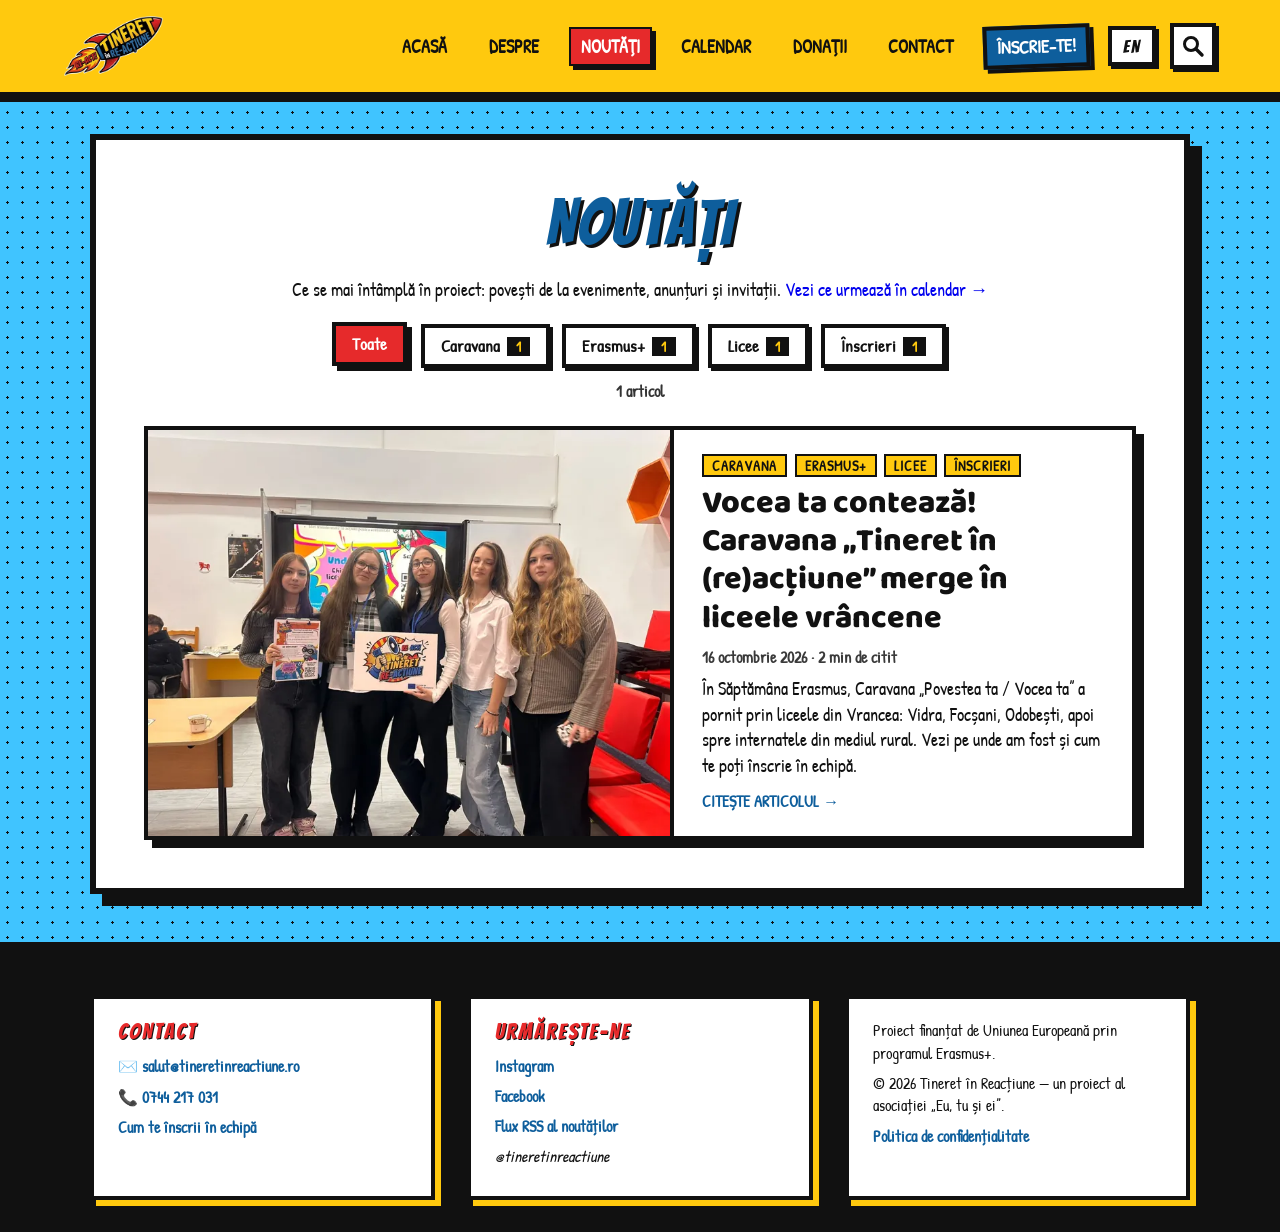
==== commit d0b8223a: "Caravana article: sharper group photo as the cover Co-Authored-By: Claude Opus 5.5 <noreply@anthropi" ====
--- a/noutati.html
+++ b/noutati.html
@@ -45,7 +45,7 @@
                 <p class="post-count" id="postCount" role="status" aria-live="polite"></p>
                 <div class="post-grid post-grid--list">
                 <article class="post-card comic-pop is-featured" data-tags="caravana erasmus licee inscrieri">
-                    <a class="post-card-cover" href="noutati/caravana-povestea-ta-vocea-ta.html" tabindex="-1" aria-hidden="true"><img class="cover-photo" src="noutati/img/caravana-povestea-ta-vocea-ta/caravana-7-sm.webp" alt="Cinci tinere zâmbesc într-o sală de clasă; una dintre ele ține logo-ul Tineret în (re)acțiune." width="800" height="600" loading="lazy" decoding="async"></a>
+                    <a class="post-card-cover" href="noutati/caravana-povestea-ta-vocea-ta.html" tabindex="-1" aria-hidden="true"><img class="cover-photo" src="noutati/img/caravana-povestea-ta-vocea-ta/caravana-coperta-sm.webp" alt="Cinci tinere zâmbesc într-o sală de clasă; una dintre ele ține logo-ul Tineret în (re)acțiune." width="800" height="600" loading="lazy" decoding="async"></a>
                     <div class="post-card-body">
                         <ul class="post-tags post-tags--card" aria-label="Etichete" data-i18n-attr="aria-label:news.tags"><li><a class="tag" href="noutati.html?eticheta=caravana"><span data-en="Caravan">Caravana</span></a></li><li><a class="tag" href="noutati.html?eticheta=erasmus"><span data-en="Erasmus+">Erasmus+</span></a></li><li><a class="tag" href="noutati.html?eticheta=licee"><span data-en="High schools">Licee</span></a></li><li><a class="tag" href="noutati.html?eticheta=inscrieri"><span data-en="Sign-ups">Înscrieri</span></a></li></ul>
                         <h2 class="post-card-title"><a href="noutati/caravana-povestea-ta-vocea-ta.html">Vocea ta contează! Caravana „Tineret în (re)acțiune” merge în liceele vrâncene</a></h2>
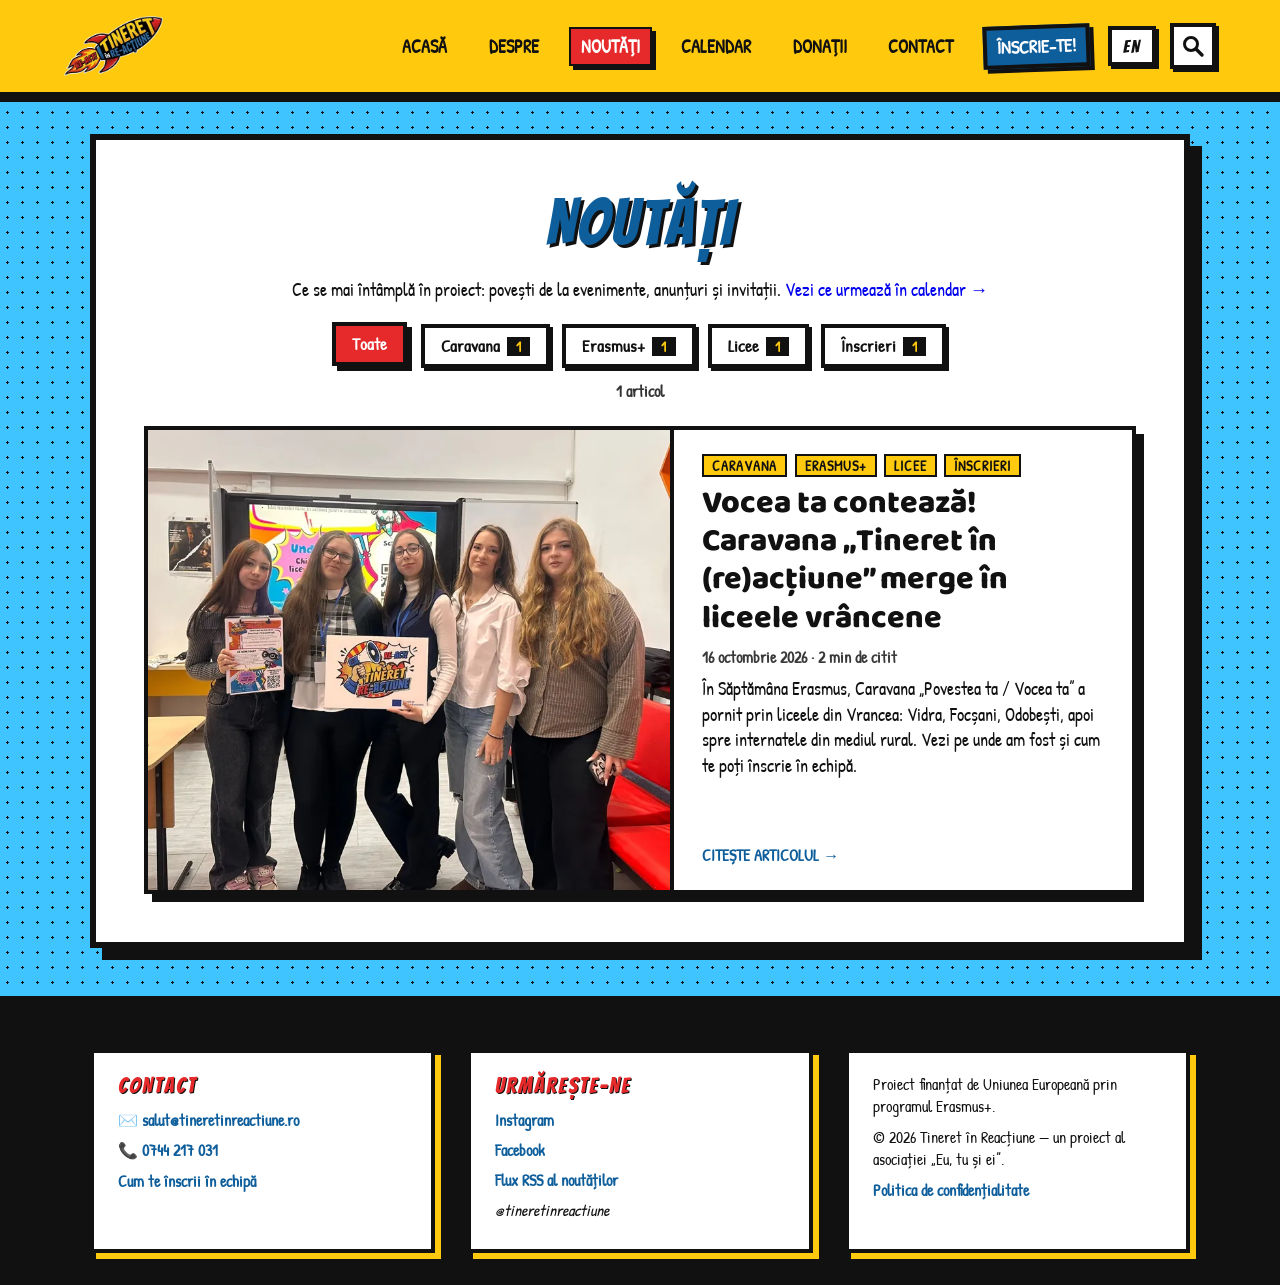
==== commit 0c8fe0cc: "Caravana article: use the cropped group photo as the cover Cover crop can be tuned per article (cove" ====
--- a/noutati.html
+++ b/noutati.html
@@ -45,7 +45,7 @@
                 <p class="post-count" id="postCount" role="status" aria-live="polite"></p>
                 <div class="post-grid post-grid--list">
                 <article class="post-card comic-pop is-featured" data-tags="caravana erasmus licee inscrieri">
-                    <a class="post-card-cover" href="noutati/caravana-povestea-ta-vocea-ta.html" tabindex="-1" aria-hidden="true"><img class="cover-photo" src="noutati/img/caravana-povestea-ta-vocea-ta/caravana-coperta-sm.webp" alt="Cinci tinere zâmbesc într-o sală de clasă; una dintre ele ține logo-ul Tineret în (re)acțiune." width="800" height="600" loading="lazy" decoding="async"></a>
+                    <a class="post-card-cover" href="noutati/caravana-povestea-ta-vocea-ta.html" tabindex="-1" aria-hidden="true"><img class="cover-photo" src="noutati/img/caravana-povestea-ta-vocea-ta/caravana-grup-sm.webp" alt="Cinci tinere zâmbesc într-o sală de clasă; una dintre ele ține logo-ul Tineret în (re)acțiune." width="800" height="705" loading="lazy" decoding="async" style="object-position:50% 18%"></a>
                     <div class="post-card-body">
                         <ul class="post-tags post-tags--card" aria-label="Etichete" data-i18n-attr="aria-label:news.tags"><li><a class="tag" href="noutati.html?eticheta=caravana"><span data-en="Caravan">Caravana</span></a></li><li><a class="tag" href="noutati.html?eticheta=erasmus"><span data-en="Erasmus+">Erasmus+</span></a></li><li><a class="tag" href="noutati.html?eticheta=licee"><span data-en="High schools">Licee</span></a></li><li><a class="tag" href="noutati.html?eticheta=inscrieri"><span data-en="Sign-ups">Înscrieri</span></a></li></ul>
                         <h2 class="post-card-title"><a href="noutati/caravana-povestea-ta-vocea-ta.html">Vocea ta contează! Caravana „Tineret în (re)acțiune” merge în liceele vrâncene</a></h2>
